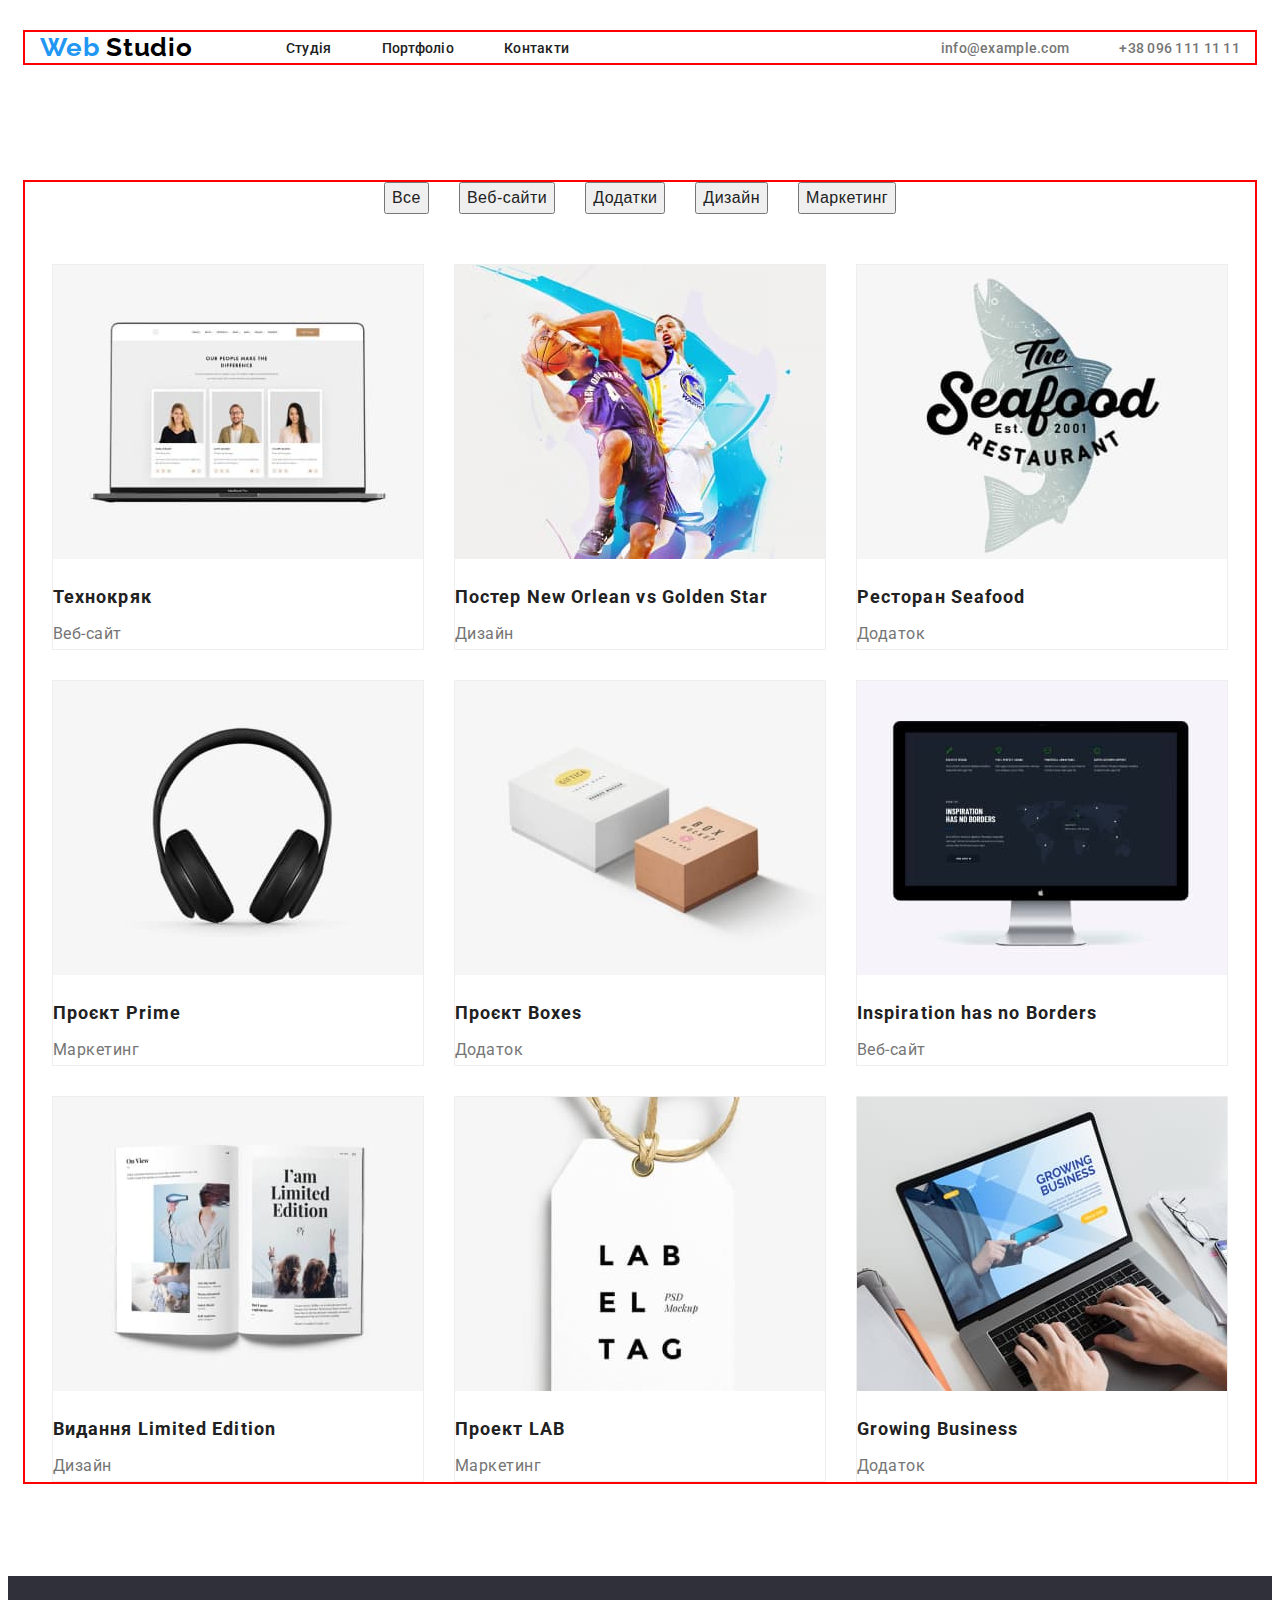
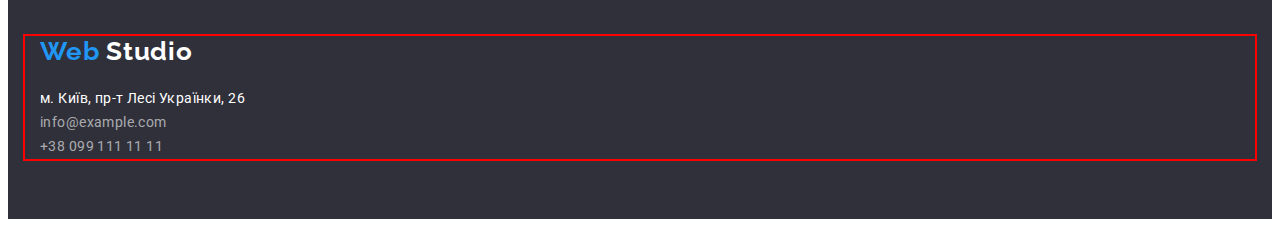
==== portfolio.html @ eea3dc3b "for inspection" ====
<!DOCTYPE html>
<html lang="uk">
	<head>
		<meta charset="UTF-8" />
		<meta http-equiv="X-UA-Compatible" content="IE=edge" />
		<meta name="viewport" content="width=device-width, initial-scale=1.0" />
		<title>Портфоліо</title>

		<!--Шрифти-->
		<link rel="preconnect" href="https://fonts.googleapis.com" />
		<link rel="preconnect" href="https://fonts.gstatic.com" crossorigin />
		<link
			href="https://fonts.googleapis.com/css2?family=Raleway:wght@700&family=Roboto:wght@400;500;700;900&display=swap"
			rel="stylesheet"
		/>

		<!-- Нормалізатор стилів modern-normalize -->
		<link
			rel="stylesheet"
			href="https://cdnjs.cloudflare.com/ajax/libs/modern-normalize/1.1.0/modern-normalize.min.css"
			integrity="sha512-wpPYUAdjBVSE4KJnH1VR1HeZfpl1ub8YT/NKx4PuQ5NmX2tKuGu6U/JRp5y+Y8XG2tV+wKQpNHVUX03MfMFn9Q=="
			crossorigin="anonymous"
			referrerpolicy="no-referrer"
		/>

		<!--Кастомні стилі-->
		<link rel="stylesheet" href="./css/styles.css" />
	</head>
	<body>
		<!--Cекція header-->
		<header class="header">
			<div class="container">
				<a href="" class="header-logo link">
					Web
					<span class="header-colortext">Studio</span>
				</a>
				<nav class="header-nav">
					<ul class="header-list list">
						<li class="header-item">
							<a href="./index.html" class="header-link link">Студія</a>
						</li>
						<li class="header-item">
							<a href="./portfolio.html" class="header-link link">Портфоліо</a>
						</li>
						<li class="header-item">
							<a href="" class="header-link link">Контакти</a>
						</li>
					</ul>
				</nav>
				<div class="header-connect">
					<ul class="header-group list">
						<li class="header-group-item">
							<a href="mailto:info@example.com" class="header-contact link">info@example.com</a>
						</li>
						<li class="header-group-item">
							<a href="tell:+380961111111" class="header-tel link">+38 096 111 11 11</a>
						</li>
					</ul>
				</div>
			</div>
		</header>

		<!--Блок унікального контенту на сторінці-->
		<main>
			<!--Cекція information-->
			<section class="information">
				<div class="container">
					<div class="information-container-button">
						<h1 class="visually-hidden">Джерела інформації компанії</h1>
						<ul class="information-list list">
							<li class="information-item">
								<button type="button" class="information-btn">Все</button>
							</li>
							<li class="information-item">
								<button type="button" class="information-btn">Веб-сайти</button>
							</li>
							<li class="information-item">
								<button type="button" class="information-btn">Додатки</button>
							</li>
							<li class="information-item">
								<button type="button" class="information-btn">Дизайн</button>
							</li>
							<li class="information-item">
								<button type="button" class="information-btn">Маркетинг</button>
							</li>
						</ul>
					</div>
					<ul class="information-list list">
						<li class="information-item-img">
							<img src="./images/about-3/img-1.jpg" alt="фото технокряк" width="370" height="294" />
							<h2 class="information-title">Технокряк</h2>
							<p class="information-text">Веб-сайт</p>
						</li>
						<li class="information-item-img">
							<img
								src="./images/about-3/img-2.jpg"
								alt="фото Постер New Orlean vs Golden Star"
								width="370"
								height="294"
							/>
							<h2 class="information-title">Постер New Orlean vs Golden Star</h2>
							<p class="information-text">Дизайн</p>
						</li>
						<li class="information-item-img">
							<img src="./images/about-3/img-3.jpg" alt="фото Ресторан Seafood" width="370" height="294" />
							<h2 class="information-title">Ресторан Seafood</h2>
							<p class="information-text">Додаток</p>
						</li>
						<li class="information-item-img">
							<img src="./images/about-3/img-4.jpg" alt="фото Проєкт Prime" width="370" height="294" />
							<h2 class="information-title">Проєкт Prime</h2>
							<p class="information-text">Маркетинг</p>
						</li>
						<li class="information-item-img">
							<img src="./images/about-3/img-5.jpg" alt="фото Проєкт Boxes" width="370" height="294" />
							<h2 class="information-title">Проєкт Boxes</h2>
							<p class="information-text">Додаток</p>
						</li>
						<li class="information-item-img">
							<img src="./images/about-3/img-6.jpg" alt="фото Inspiration has no Borders" width="370" height="294" />
							<h2 class="information-title">Inspiration has no Borders</h2>
							<p class="information-text">Веб-сайт</p>
						</li>
						<li class="information-item-img">
							<img src="./images/about-3/img-7.jpg" alt="фото Видання Limited Edition" width="370" height="294" />
							<h2 class="information-title">Видання Limited Edition</h2>
							<p class="information-text">Дизайн</p>
						</li>
						<li class="information-item-img">
							<img src="./images/about-3/img-8.jpg" alt="фото Проект LAB" width="370" height="294" />
							<h2 class="information-title">Проект LAB</h2>
							<p class="information-text">Маркетинг</p>
						</li>
						<li class="information-item-img">
							<img src="./images/about-3/img-9.jpg" alt="фото Growing Business" width="370" height="294" />
							<h2 class="information-title">Growing Business</h2>
							<p class="information-text">Додаток</p>
						</li>
					</ul>
				</div>
			</section>
		</main>

		<!--Cекція footer-->
		<footer class="footer">
			<div class="container">
				<div class="footer-container-logo">
					<a href="" class="footer-logo link">
						Web
						<span class="footer-colortext">Studio</span>
					</a>
				</div>
				<address class="footer-address">
					<div class="footer-address-container">
						<ul class="footer-list list">
							<li class="footer-item">
								<a href="" class="footer-link link">м. Київ, пр-т Лесі Українки, 26</a>
							</li>
							<li class="footer-item">
								<a href="mailto:info@example.com" class="footer-contact link">info@example.com</a>
							</li>
							<li class="footer-item">
								<a href="tel:+380991111111" class="footer-contact link">+38 099 111 11 11</a>
							</li>
						</ul>
					</div>
				</address>
			</div>
		</footer>
	</body>
</html>
---- css/styles.css ----
:root {
	--main-title-color: #212121;
	--main-text-color: #757575;
	--main-contact-color: #757575;
	--main-tel-color: #757575;
	--main-logo-color: #2196f3;
	--hover-focus-color: #2196f3;
	--hero-footer-background-color: #2f303a;
	--typical-lh: 1.14;
}

p,
h1,
h2,
h3,
h4,
h5,
h6 {
	margin: 0;
}

ul {
	margin: 0;
	padding-left: 0;
}

button {
	cursor: pointer;
}

address {
	font-style: normal;
}
img {
	display: block;
}

body {
	font-family: "Roboto", sans-serif;
}

.list {
	list-style: none;
}

.link {
	text-decoration: none;
}

.container {
	width: 1200px;
	padding-left: 15px;
	padding-right: 15px;
	margin-left: auto;
	margin-right: auto;
	outline: 2px solid red;
}

.visually-hidden {
	position: absolute;
	white-space: nowrap;
	width: 1px;
	height: 1px;
	overflow: hidden;
	border: 0;
	padding: 0;
	clip: rect(0 0 0 0);
	clip-path: inset(50%);
	margin: -1px;
}

.title {
	font-weight: 700;
	font-size: 36px;
	line-height: 1.16;
	text-align: center;
	letter-spacing: 0.03em;
}

/* Секція header */

.header {
	padding-top: 24px;
	padding-bottom: 25px;
}

.header-list {
	display: flex;
	column-gap: 50px;
}

.header .container {
	display: flex;
	align-items: center;
}

.header-group {
	display: flex;
}

.header-connect {
	margin-left: auto;
}

.header-logo {
	font-family: "Raleway", sans-serif;
	font-weight: 700;
	font-size: 26px;
	line-height: 1.19;
	letter-spacing: 0.03em;
	color: var(--main-logo-color);
	margin-right: 93px;
}

.header-colortext {
	color: #000000;
}

.header-link {
	font-weight: 500;
	font-size: 14px;
	line-height: var(--typical-lh);
	letter-spacing: 0.02em;
	color: #212121;
}

.header-contact {
	font-weight: 500;
	font-size: 14px;
	line-height: var(--typical-lh);
	letter-spacing: 0.02em;
	color: var(--main-contact-color);
	margin-right: 50px;
}

.header-tel {
	font-weight: 500;
	font-size: 14px;
	line-height: var(--typical-lh);
	letter-spacing: 0.02em;
	color: var(--main-tel-color);
}

.header-link:hover,
.header-link:focus {
	color: var(--hover-focus-color);
}

.header-contact:hover,
.header-contact:focus {
	color: var(--hover-focus-color);
}

.header-tel:hover,
.header-tel:focus {
	color: var(--hover-focus-color);
}

/* Секція hero */

.hero {
	background-color: var(--hero-footer-background-color);
	padding-top: 200px;
	padding-bottom: 200px;
}

.hero-title {
	font-weight: 900;
	font-size: 44px;
	line-height: 1.36;
	text-align: center;
	letter-spacing: 0.06em;
	text-transform: uppercase;
	color: #ffffff;
	max-width: 696px;
	margin: 0 auto;
}

.hero-btn {
	min-width: 216px;
	height: 50px;
	font-family: inherit;
	font-weight: 700;
	font-size: 16px;
	line-height: 1.88;
	display: flex;
	align-items: center;
	text-align: center;
	letter-spacing: 0.06em;
	color: #ffffff;
	background-color: #2196f3;
	cursor: pointer;
	display: block;
	margin: 0 auto;
	margin-top: 30px;
	box-shadow: 0px 4px 4px rgba(0, 0, 0, 0.15);
	border-radius: 4px;
}

/* Cекція about */

.about-list {
	display: flex;
	column-gap: 30px;
}

.about {
	padding-top: 94px;
	padding-bottom: 94px;
}

.about-title {
	font-weight: 700;
	font-size: 14px;
	line-height: var(--typical-lh);
	letter-spacing: 0.03em;
	text-transform: uppercase;
	color: var(--main-title-color);
	margin-bottom: 10px;
}

.about-text {
	font-size: 14px;
	line-height: 1.71;
	letter-spacing: 0.03em;
	color: var(--main-text-color);
}

.about-item {
	max-width: 270px;
}

/* Cекція employment */

.employment-list {
	display: flex;
	column-gap: 30px;
}

.employment {
	padding-bottom: 94px;
}

.employment-title {
	color: var(--main-title-color);
	margin-bottom: 50px;
}

/* Cекція portfolio */

.portfolio {
	background-color: #f5f4fa;
	padding-top: 94px;
	padding-bottom: 94px;
}

.portfolio-title {
	color: var(--main-title-color);
	margin-bottom: 50px;
}

.portfolio-title-name {
	font-weight: 500;
	font-size: 16px;
	line-height: 1.18;
	text-align: center;
	letter-spacing: 0.03em;
	color: var(--main-title-color);
	margin-top: 30px;
}

.portfolio-text {
	font-size: 16px;
	line-height: 1.18;
	text-align: center;
	letter-spacing: 0.03em;
	color: var(--main-text-color);
	margin-top: 10px;
}

.portfolio-list {
	display: flex;
	column-gap: 30px;
}

.portfolio-item {
	width: calc((100% - 30px) / 4);
	box-shadow: 0px 1px 3px rgba(0, 0, 0, 0.12), 0px 1px 1px rgba(0, 0, 0, 0.14), 0px 2px 1px rgba(0, 0, 0, 0.2);
	border-radius: 0px 0px 4px 4px;
}

/* Cекція footer */

.footer {
	background-color: var(--hero-footer-background-color);
	padding-top: 60px;
	padding-bottom: 60px;
}

.footer-logo {
	font-family: "Raleway", sans-serif;
	font-weight: 700;
	font-size: 26px;
	line-height: 1.19;
	letter-spacing: 0.03em;
	color: var(--main-logo-color);
	margin-bottom: 20px;
}

.footer-colortext {
	color: #ffffff;
}

.footer-address {
	font-style: normal;
}

.footer-link {
	font-size: 14px;
	line-height: 1.71;
	letter-spacing: 0.03em;
	color: #ffffff;
}

.footer-contact {
	font-size: 14px;
	line-height: 1.71;
	letter-spacing: 0.03em;
	color: rgba(255, 255, 255, 0.6);
}

.footer-container-logo {
	margin-bottom: 20px;
}

/* Портфоліо (другий макет) */

.information {
	padding-top: 94px;
	padding-bottom: 94px;
}

.information-container-button {
	margin-bottom: 50px;
}

.information-btn {
	font-weight: 500;
	font-size: 16px;
	line-height: 1.62;
	text-align: center;
	letter-spacing: 0.03em;
	color: #212121;
	cursor: pointer;
}

.information-btn:hover,
.information-btn:focus {
	background-color: #2196f3;
	color: #ffffff;
}

.information-title {
	font-weight: 700;
	font-size: 18px;
	line-height: 2;
	letter-spacing: 0.06em;
	color: var(--main-title-color);
	margin-top: 20px;
}

.information-text {
	font-size: 16px;
	line-height: 1.88;
	letter-spacing: 0.03em;
	color: var(--main-text-color);
	margin-top: 4px;
}

.information-list {
	display: flex;
	flex-wrap: wrap;
	gap: 30px;
	justify-content: center;
}

.information-container-img {
	border: 1px solid #eeeeee;
}

.information-item-img {
	width: 370px;
	border: 1px solid #eeeeee;
}
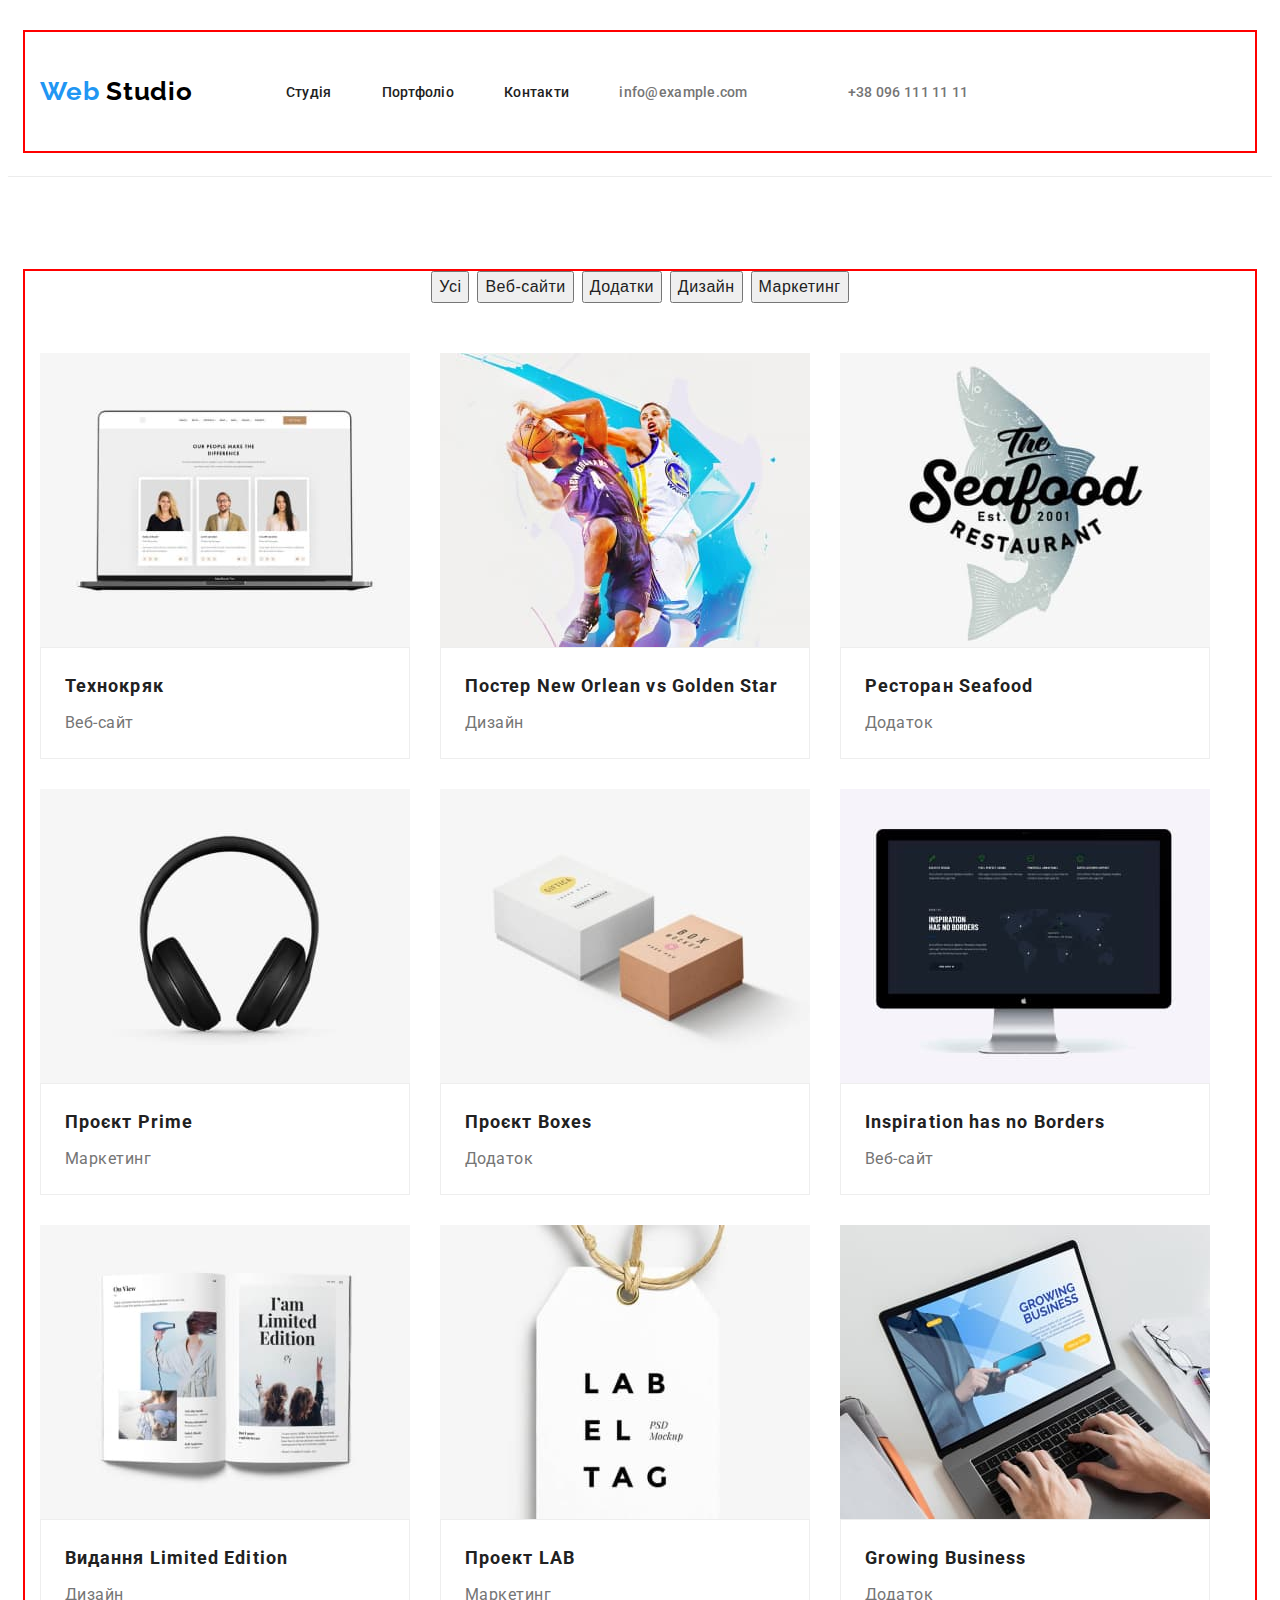
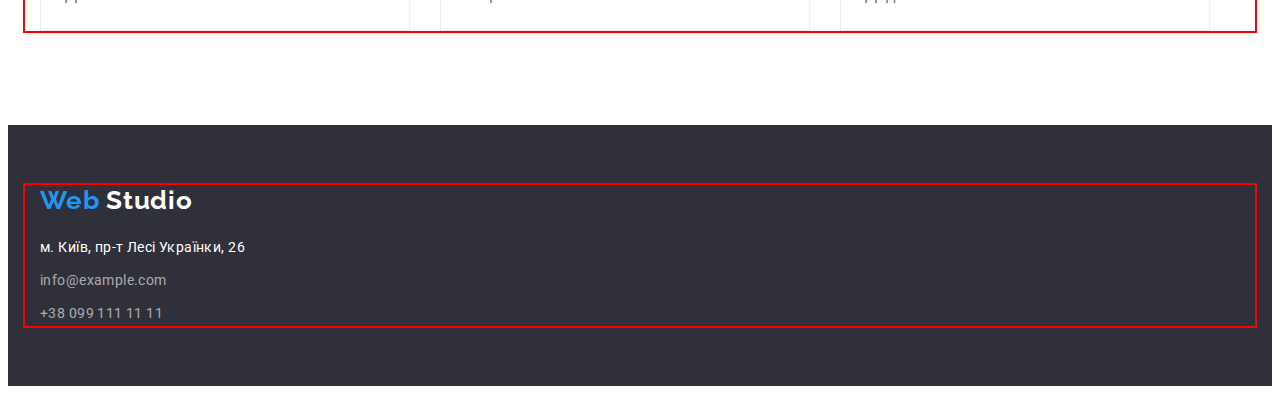
==== commit e79e31be: "corrected" ====
--- a/portfolio.html
+++ b/portfolio.html
@@ -63,78 +63,94 @@
 		<!--Блок унікального контенту на сторінці-->
 		<main>
 			<!--Cекція information-->
-			<section class="information">
+			<section class="section">
 				<div class="container">
-					<div class="information-container-button">
-						<h1 class="visually-hidden">Джерела інформації компанії</h1>
-						<ul class="information-list list">
-							<li class="information-item">
-								<button type="button" class="information-btn">Все</button>
-							</li>
-							<li class="information-item">
-								<button type="button" class="information-btn">Веб-сайти</button>
-							</li>
-							<li class="information-item">
-								<button type="button" class="information-btn">Додатки</button>
-							</li>
-							<li class="information-item">
-								<button type="button" class="information-btn">Дизайн</button>
-							</li>
-							<li class="information-item">
-								<button type="button" class="information-btn">Маркетинг</button>
-							</li>
-						</ul>
-					</div>
-					<ul class="information-list list">
-						<li class="information-item-img">
+					<h1 class="visually-hidden">Джерела інформації компанії</h1>
+					<ul class="filter list">
+						<li class="filter-item">
+							<button type="button" class="filter-btn">Усі</button>
+						</li>
+						<li class="filter-item">
+							<button type="button" class="filter-btn">Веб-сайти</button>
+						</li>
+						<li class="filter-item">
+							<button type="button" class="filter-btn">Додатки</button>
+						</li>
+						<li class="filter-item">
+							<button type="button" class="filter-btn">Дизайн</button>
+						</li>
+						<li class="filter-item">
+							<button type="button" class="filter-btn">Маркетинг</button>
+						</li>
+					</ul>
+					<ul class="gallery list">
+						<li class="gallery-item">
 							<img src="./images/about-3/img-1.jpg" alt="фото технокряк" width="370" height="294" />
-							<h2 class="information-title">Технокряк</h2>
-							<p class="information-text">Веб-сайт</p>
+							<div class="gallery-content">
+								<h2 class="gallery-title">Технокряк</h2>
+								<p class="gallery-text">Веб-сайт</p>
+							</div>
 						</li>
-						<li class="information-item-img">
+						<li class="gallery-item">
 							<img
 								src="./images/about-3/img-2.jpg"
 								alt="фото Постер New Orlean vs Golden Star"
 								width="370"
 								height="294"
 							/>
-							<h2 class="information-title">Постер New Orlean vs Golden Star</h2>
-							<p class="information-text">Дизайн</p>
+							<div class="gallery-content">
+								<h2 class="gallery-title">Постер New Orlean vs Golden Star</h2>
+								<p class="gallery-text">Дизайн</p>
+							</div>
 						</li>
-						<li class="information-item-img">
+						<li class="gallery-item">
 							<img src="./images/about-3/img-3.jpg" alt="фото Ресторан Seafood" width="370" height="294" />
-							<h2 class="information-title">Ресторан Seafood</h2>
-							<p class="information-text">Додаток</p>
+							<div class="gallery-content">
+								<h2 class="gallery-title">Ресторан Seafood</h2>
+								<p class="gallery-text">Додаток</p>
+							</div>
 						</li>
-						<li class="information-item-img">
+						<li class="gallery-item">
 							<img src="./images/about-3/img-4.jpg" alt="фото Проєкт Prime" width="370" height="294" />
-							<h2 class="information-title">Проєкт Prime</h2>
-							<p class="information-text">Маркетинг</p>
+							<div class="gallery-content">
+								<h2 class="gallery-title">Проєкт Prime</h2>
+								<p class="gallery-text">Маркетинг</p>
+							</div>
 						</li>
-						<li class="information-item-img">
+						<li class="gallery-item">
 							<img src="./images/about-3/img-5.jpg" alt="фото Проєкт Boxes" width="370" height="294" />
-							<h2 class="information-title">Проєкт Boxes</h2>
-							<p class="information-text">Додаток</p>
+							<div class="gallery-content">
+								<h2 class="gallery-title">Проєкт Boxes</h2>
+								<p class="gallery-text">Додаток</p>
+							</div>
 						</li>
-						<li class="information-item-img">
+						<li class="gallery-item">
 							<img src="./images/about-3/img-6.jpg" alt="фото Inspiration has no Borders" width="370" height="294" />
-							<h2 class="information-title">Inspiration has no Borders</h2>
-							<p class="information-text">Веб-сайт</p>
+							<div class="gallery-content">
+								<h2 class="gallery-title">Inspiration has no Borders</h2>
+								<p class="gallery-text">Веб-сайт</p>
+							</div>
 						</li>
-						<li class="information-item-img">
+						<li class="gallery-item">
 							<img src="./images/about-3/img-7.jpg" alt="фото Видання Limited Edition" width="370" height="294" />
-							<h2 class="information-title">Видання Limited Edition</h2>
-							<p class="information-text">Дизайн</p>
+							<div class="gallery-content">
+								<h2 class="gallery-title">Видання Limited Edition</h2>
+								<p class="gallery-text">Дизайн</p>
+							</div>
 						</li>
-						<li class="information-item-img">
+						<li class="gallery-item">
 							<img src="./images/about-3/img-8.jpg" alt="фото Проект LAB" width="370" height="294" />
-							<h2 class="information-title">Проект LAB</h2>
-							<p class="information-text">Маркетинг</p>
+							<div class="gallery-content">
+								<h2 class="gallery-title">Проект LAB</h2>
+								<p class="gallery-text">Маркетинг</p>
+							</div>
 						</li>
-						<li class="information-item-img">
+						<li class="gallery-item">
 							<img src="./images/about-3/img-9.jpg" alt="фото Growing Business" width="370" height="294" />
-							<h2 class="information-title">Growing Business</h2>
-							<p class="information-text">Додаток</p>
+							<div class="gallery-content">
+								<h2 class="gallery-title">Growing Business</h2>
+								<p class="gallery-text">Додаток</p>
+							</div>
 						</li>
 					</ul>
 				</div>
--- a/css/styles.css
+++ b/css/styles.css
@@ -77,11 +77,17 @@
 	letter-spacing: 0.03em;
 }
 
+.section {
+	padding-top: 94px;
+	padding-bottom: 94px;
+}
+
 /* Секція header */
 
 .header {
 	padding-top: 24px;
 	padding-bottom: 25px;
+	border-bottom: 1px solid #ECECEC;
 }
 
 .header-list {
@@ -96,10 +102,11 @@
 
 .header-group {
 	display: flex;
-}
-
-.header-connect {
-	margin-left: auto;
+	margin: 0 auto;
+}
+
+.header-group-item {
+	margin: 50px;
 }
 
 .header-logo {
@@ -130,7 +137,6 @@
 	line-height: var(--typical-lh);
 	letter-spacing: 0.02em;
 	color: var(--main-contact-color);
-	margin-right: 50px;
 }
 
 .header-tel {
@@ -204,11 +210,6 @@
 	column-gap: 30px;
 }
 
-.about {
-	padding-top: 94px;
-	padding-bottom: 94px;
-}
-
 .about-title {
 	font-weight: 700;
 	font-size: 14px;
@@ -238,7 +239,12 @@
 }
 
 .employment {
-	padding-bottom: 94px;
+	padding-top: 0;
+}
+
+.employment-item {
+	max-width: 100%;
+	height: auto;
 }
 
 .employment-title {
@@ -250,8 +256,6 @@
 
 .portfolio {
 	background-color: #f5f4fa;
-	padding-top: 94px;
-	padding-bottom: 94px;
 }
 
 .portfolio-title {
@@ -266,7 +270,6 @@
 	text-align: center;
 	letter-spacing: 0.03em;
 	color: var(--main-title-color);
-	margin-top: 30px;
 }
 
 .portfolio-text {
@@ -289,6 +292,11 @@
 	border-radius: 0px 0px 4px 4px;
 }
 
+.portfolio-conect {
+	padding-top: 30px;
+	padding-bottom: 30px;
+}
+
 /* Cекція footer */
 
 .footer {
@@ -304,7 +312,6 @@
 	line-height: 1.19;
 	letter-spacing: 0.03em;
 	color: var(--main-logo-color);
-	margin-bottom: 20px;
 }
 
 .footer-colortext {
@@ -333,18 +340,13 @@
 	margin-bottom: 20px;
 }
 
+.footer-item {
+	margin-top: 9px;
+}
+
 /* Портфоліо (другий макет) */
 
-.information {
-	padding-top: 94px;
-	padding-bottom: 94px;
-}
-
-.information-container-button {
-	margin-bottom: 50px;
-}
-
-.information-btn {
+.filter-btn {
 	font-weight: 500;
 	font-size: 16px;
 	line-height: 1.62;
@@ -354,22 +356,21 @@
 	cursor: pointer;
 }
 
-.information-btn:hover,
-.information-btn:focus {
+.filter-btn:hover,
+.filter-btn:focus {
 	background-color: #2196f3;
 	color: #ffffff;
 }
 
-.information-title {
+.gallery-title {
 	font-weight: 700;
 	font-size: 18px;
 	line-height: 2;
 	letter-spacing: 0.06em;
 	color: var(--main-title-color);
-	margin-top: 20px;
-}
-
-.information-text {
+}
+
+.gallery-text {
 	font-size: 16px;
 	line-height: 1.88;
 	letter-spacing: 0.03em;
@@ -377,18 +378,25 @@
 	margin-top: 4px;
 }
 
-.information-list {
+.filter {
+	display: flex;
+	flex-wrap: wrap;
+	gap: 8px;
+	justify-content: center;
+	margin-bottom: 50px;
+}
+
+.gallery {
 	display: flex;
 	flex-wrap: wrap;
 	gap: 30px;
-	justify-content: center;
-}
-
-.information-container-img {
-	border: 1px solid #eeeeee;
-}
-
-.information-item-img {
+}
+
+.gallery-item {
 	width: 370px;
-	border: 1px solid #eeeeee;
-}
+}
+
+.gallery-content {
+	padding: 20px 24px 20px 24px;
+	border: 1px solid #EEEEEE;
+}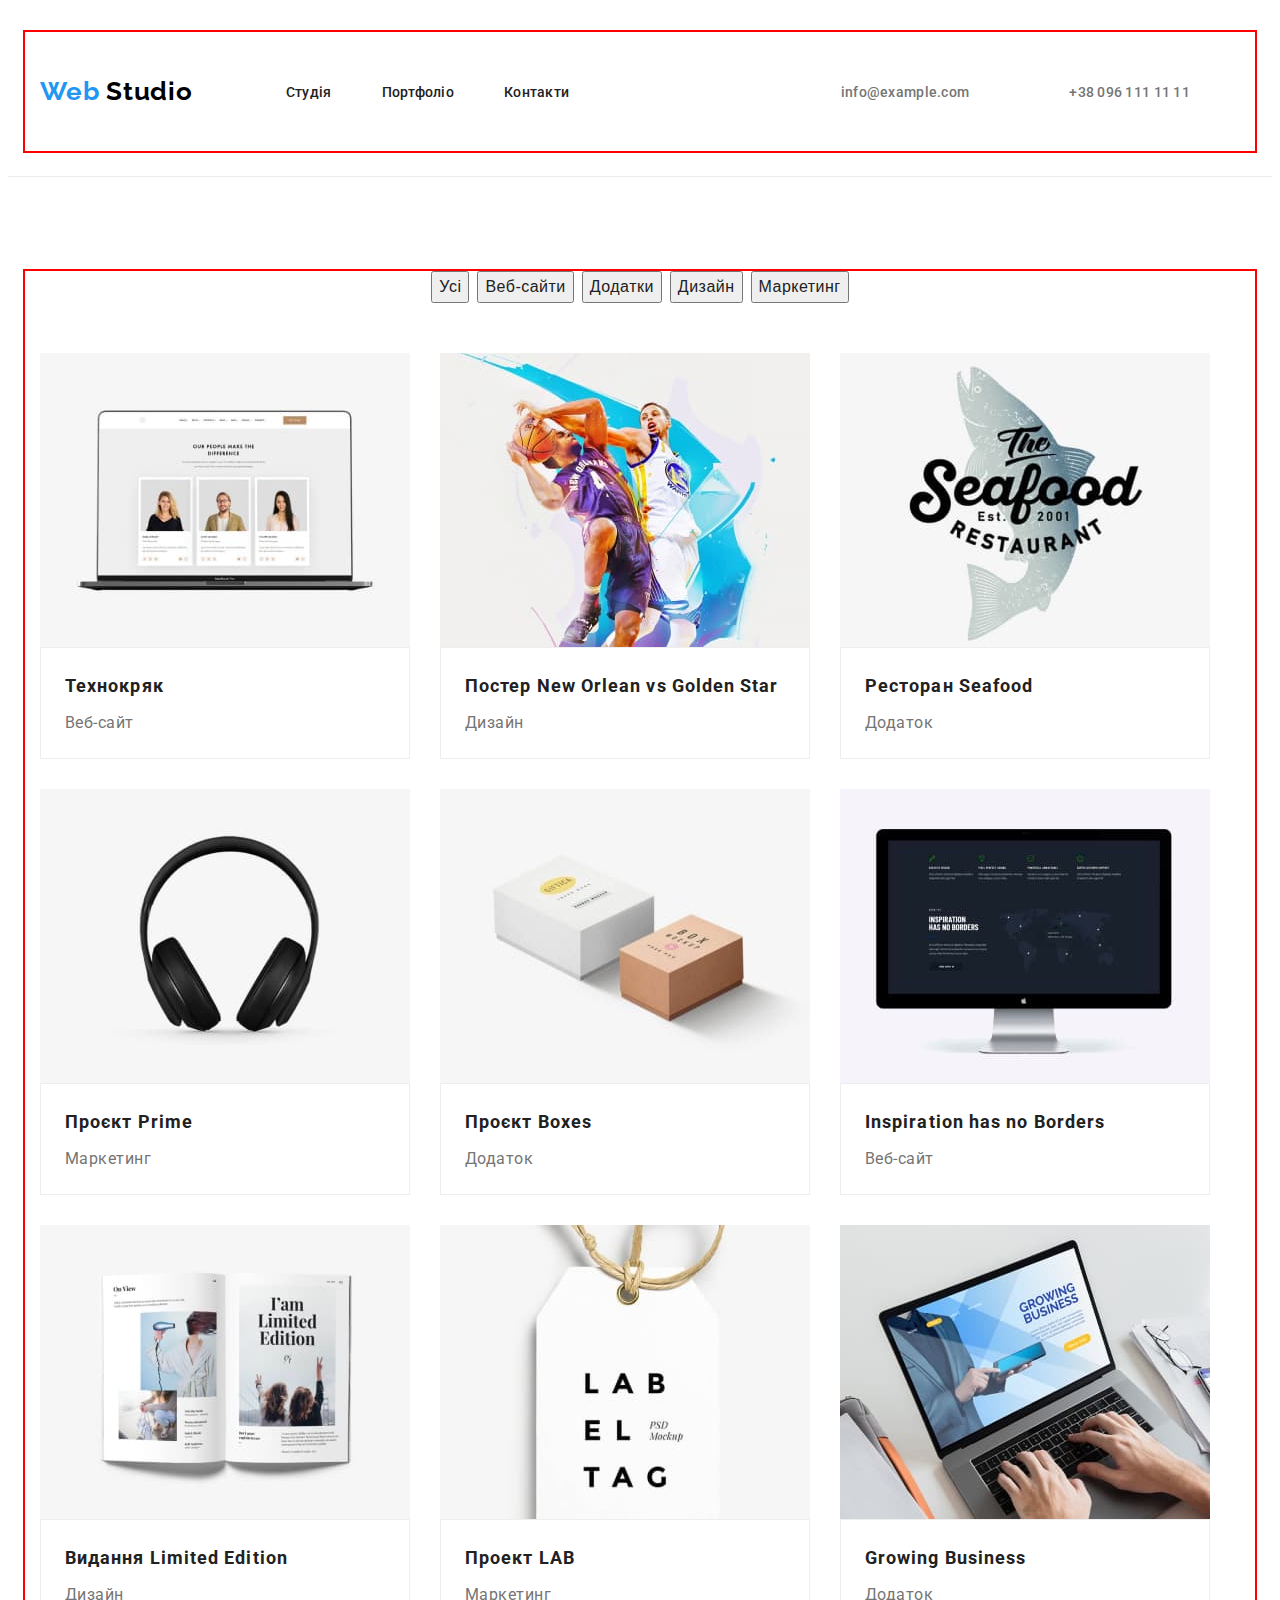
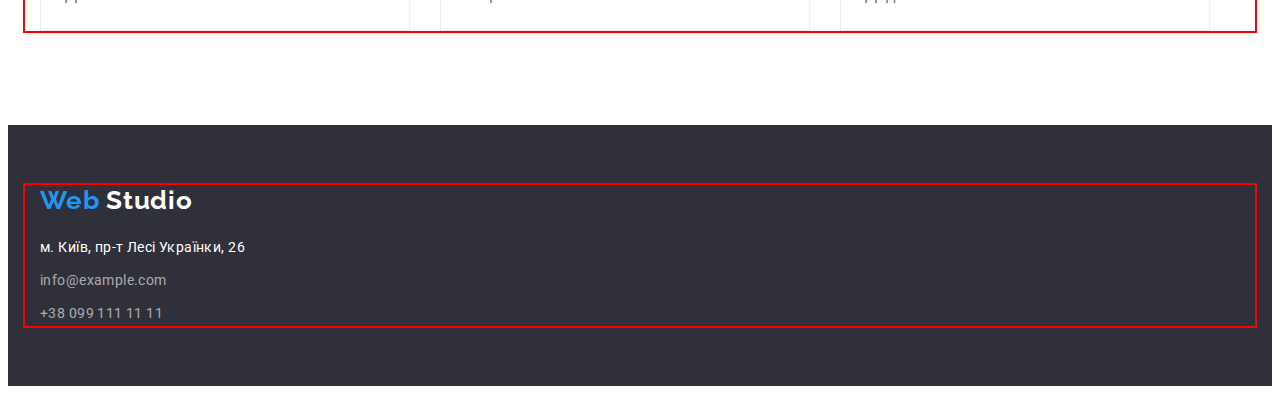
==== commit 60f4643c: "re-correction" ====
--- a/portfolio.html
+++ b/portfolio.html
@@ -47,16 +47,14 @@
 						</li>
 					</ul>
 				</nav>
-				<div class="header-connect">
-					<ul class="header-group list">
-						<li class="header-group-item">
-							<a href="mailto:info@example.com" class="header-contact link">info@example.com</a>
-						</li>
-						<li class="header-group-item">
-							<a href="tell:+380961111111" class="header-tel link">+38 096 111 11 11</a>
-						</li>
-					</ul>
-				</div>
+				<ul class="header-group list">
+					<li class="header-group-item">
+						<a href="mailto:info@example.com" class="header-contact link">info@example.com</a>
+					</li>
+					<li class="header-group-item">
+						<a href="tell:+380961111111" class="header-tel link">+38 096 111 11 11</a>
+					</li>
+				</ul>
 			</div>
 		</header>
 
@@ -167,19 +165,17 @@
 					</a>
 				</div>
 				<address class="footer-address">
-					<div class="footer-address-container">
-						<ul class="footer-list list">
-							<li class="footer-item">
-								<a href="" class="footer-link link">м. Київ, пр-т Лесі Українки, 26</a>
-							</li>
-							<li class="footer-item">
-								<a href="mailto:info@example.com" class="footer-contact link">info@example.com</a>
-							</li>
-							<li class="footer-item">
-								<a href="tel:+380991111111" class="footer-contact link">+38 099 111 11 11</a>
-							</li>
-						</ul>
-					</div>
+					<ul class="footer-list list">
+						<li class="footer-item">
+							<a href="" class="footer-link link">м. Київ, пр-т Лесі Українки, 26</a>
+						</li>
+						<li class="footer-item">
+							<a href="mailto:info@example.com" class="footer-contact link">info@example.com</a>
+						</li>
+						<li class="footer-item">
+							<a href="tel:+380991111111" class="footer-contact link">+38 099 111 11 11</a>
+						</li>
+					</ul>
 				</address>
 			</div>
 		</footer>
--- a/css/styles.css
+++ b/css/styles.css
@@ -102,7 +102,7 @@
 
 .header-group {
 	display: flex;
-	margin: 0 auto;
+	margin-left: auto;
 }
 
 .header-group-item {
@@ -242,7 +242,7 @@
 	padding-top: 0;
 }
 
-.employment-item {
+.employment-img {
 	max-width: 100%;
 	height: auto;
 }
